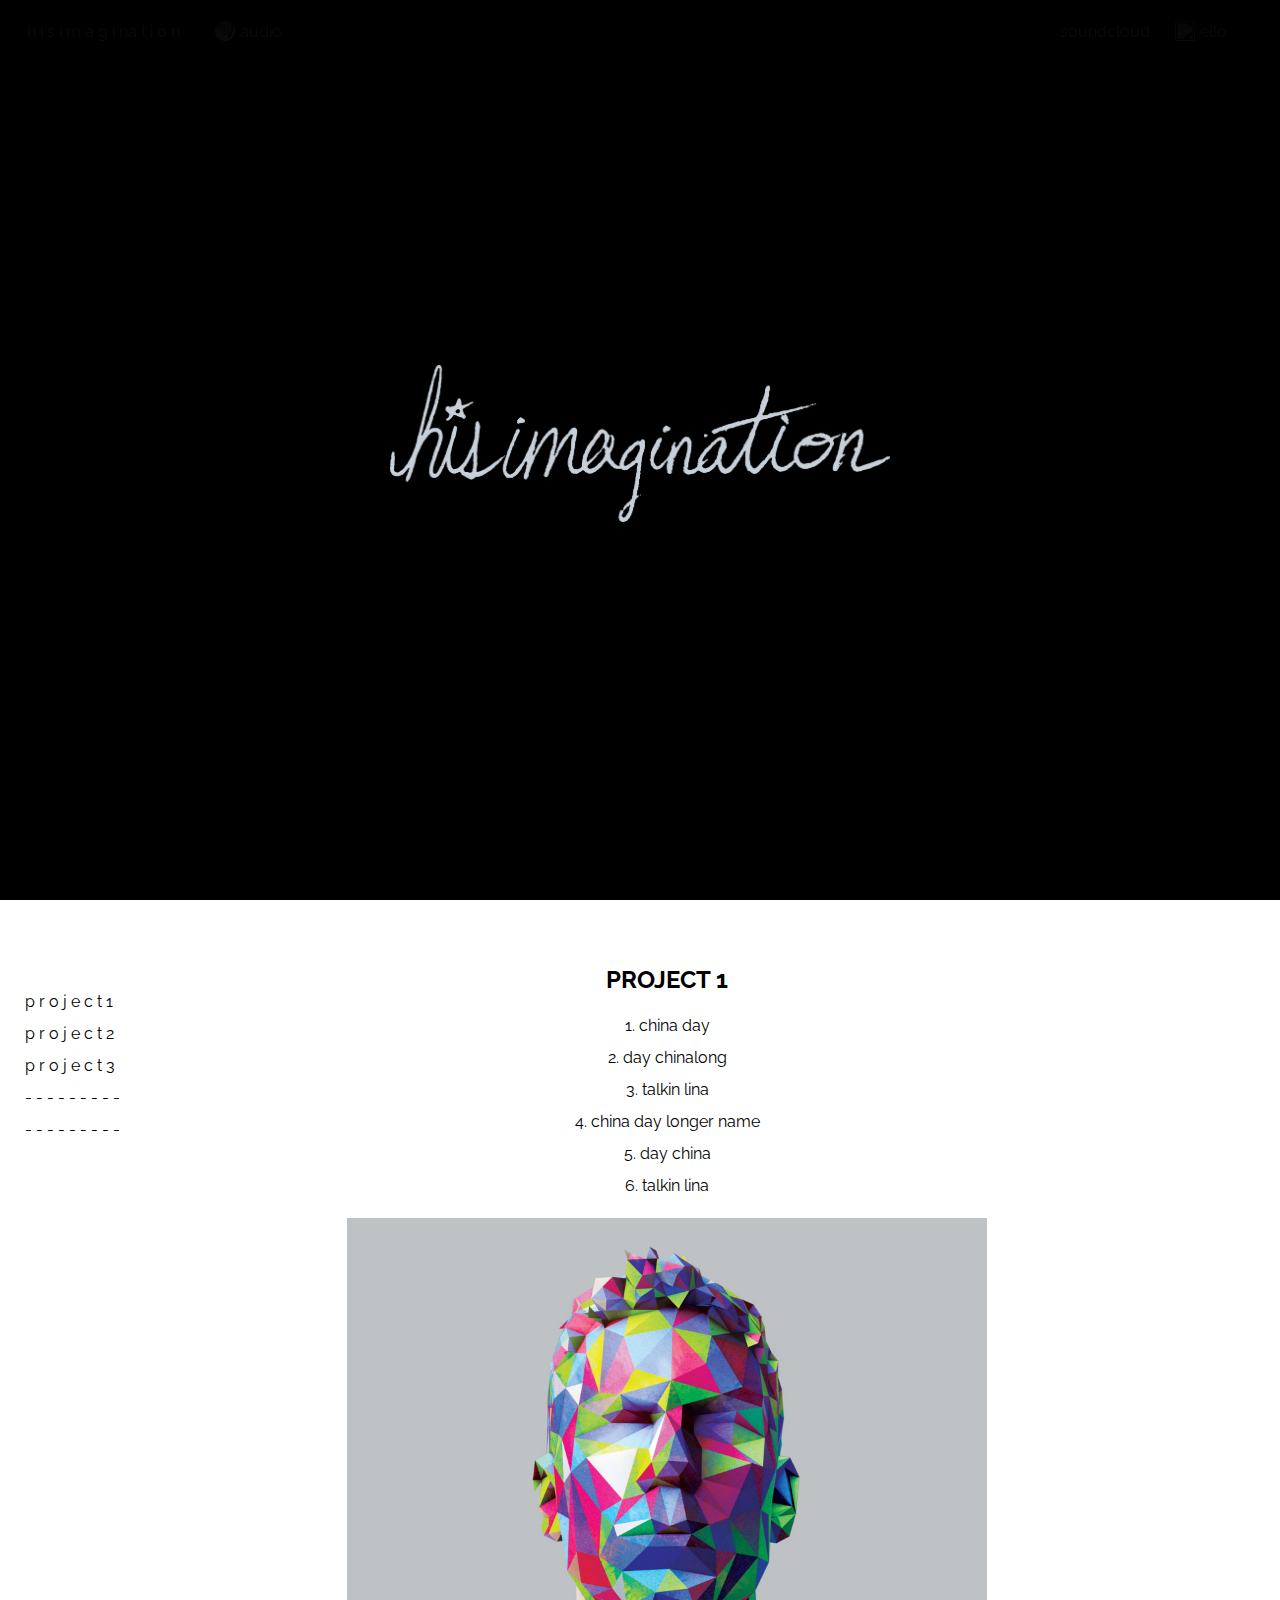
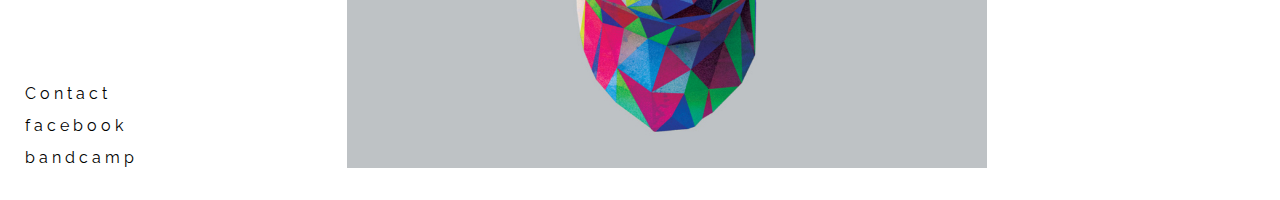
==== index.html @ 9b4d1ba6 "First commit, try and add another section that hides the audio and show a feed..." ====
<!DOCTYPE html>

<head>
	<meta charset="utf-8">
	<meta name="viewport" content="width=device-width, initial-scale=1">
	<meta name="description" content="Making the air feel good">
    <meta name="author" content=" his.imagination ">

    <title>hisimagination</title>

    <link href='https://fonts.googleapis.com/css?family=Raleway:200,400' rel='stylesheet' type='text/css'>
    <script src="js/jquery.js"></script>
    <link href="css/mystyle.css" rel="stylesheet">
</head>
<body>
	<div class="black-menu"></div>

	<div><a href="javascript:;" class="pos1"><p>h i s i m a g i na t i o n</p></a></div>

	<div><a href="javascript:;" class="tracks-button"><img src="pics/whitevinyl.png"><img  class="img-flip" src="pics/blackvinyl.png"><p>audio</p></div>

	<div><a href="https://ello.co/hisimagination" class="pos2" target="_blank"> <img src="pics/ello.png"><img  class="img-flip" src="pics/ellowhite.png"> <p>ello</p></a></div>

	<div><a href="https://soundcloud.com/hisimagination" class="pos3" target="_blank"><p>soundcloud</p></a></div>

	<div class="back-layer">
	</div>
	<div class="mid-layer">
	</div>
	<div class="first-screen">
		<header>
			<div class="header-text"><a href="javascript:;" onclick="scrollThisFar('project1');return false;"><img src="pics/FinalLogoV2.png" width="500px"></a></div>
		</header>
	</div>
	<div class="second-screen">
			<div class="track-menu">
				<ul>
					<a href="javascript:;" onclick="scrollThisFar('project1');return false;"><li>p r o j e c t 1</li></a>
					<a href="javascript:;" onclick="scrollThisFar('project2');return false;"><li>p r o j e c t 2</li></a>
					<a href="javascript:;" onclick="scrollThisFar('project3');return false;"><li>p r o j e c t 3</li></a>
					<li>- - - - - - - - -</li>
					<li>- - - - - - - - -</li>
				</ul>
			</div>
			<div class="info-menu">
				<ul>
					<li>C o n t a c t</li>
					<li>f a c e b o o k</li>
					<li>b a n d c a m p</li>
				</ul>
			</div>
		<div class="content-box">

			<div class="an-album" id="project1">
				<h3>PROJECT 1</h3>
				<ol class="tracklist">
					<li>china day</li>
					<li>day chinalong</li>
					<li>talkin lina</li>
					<li>china day longer name </li>
					<li>day china</li>
					<li>talkin lina</li>
				</ol>

				<div class="album-art">
					<img src="pics/cover-art.jpg">
				</div>
					<div class="songs">
					<iframe width="100%" height="166" scrolling="no" frameborder="no" src="https://w.soundcloud.com/player/?url=https%3A//api.soundcloud.com/tracks/240779255&amp;color=c7d0d8&amp;auto_play=false&amp;hide_related=false&amp;show_comments=true&amp;show_user=true&amp;show_reposts=false"></iframe>
					<iframe width="100%" height="166" scrolling="no" frameborder="no" src="https://w.soundcloud.com/player/?url=https%3A//api.soundcloud.com/tracks/240779255&amp;color=c7d0d8&amp;auto_play=false&amp;hide_related=false&amp;show_comments=true&amp;show_user=true&amp;show_reposts=false"></iframe>
					<iframe width="100%" height="166" scrolling="no" frameborder="no" src="https://w.soundcloud.com/player/?url=https%3A//api.soundcloud.com/tracks/240779255&amp;color=c7d0d8&amp;auto_play=false&amp;hide_related=false&amp;show_comments=true&amp;show_user=true&amp;show_reposts=false"></iframe>
					<iframe width="100%" height="166" scrolling="no" frameborder="no" src="https://w.soundcloud.com/player/?url=https%3A//api.soundcloud.com/tracks/240779255&amp;color=c7d0d8&amp;auto_play=false&amp;hide_related=false&amp;show_comments=true&amp;show_user=true&amp;show_reposts=false"></iframe>
				</div>
				<p class="album-desc">
					This is a collection of tunes from lanky pete.
			    </p>
			</div>

			<div class="an-album" id="project2">
				<h3>PROJECT 2</h3>
				<div class="album-art">
					<img src="pics/lights.png">
				</div>
				<div class="songs">
					<iframe width="100%" height="166" scrolling="no" frameborder="no" src="https://w.soundcloud.com/player/?url=https%3A//api.soundcloud.com/tracks/240779255&amp;color=c7d0d8&amp;auto_play=false&amp;hide_related=false&amp;show_comments=true&amp;show_user=true&amp;show_reposts=false"></iframe>
					<iframe width="100%" height="166" scrolling="no" frameborder="no" src="https://w.soundcloud.com/player/?url=https%3A//api.soundcloud.com/tracks/240779255&amp;color=c7d0d8&amp;auto_play=false&amp;hide_related=false&amp;show_comments=true&amp;show_user=true&amp;show_reposts=false"></iframe>
					<iframe width="100%" height="166" scrolling="no" frameborder="no" src="https://w.soundcloud.com/player/?url=https%3A//api.soundcloud.com/tracks/240779255&amp;color=c7d0d8&amp;auto_play=false&amp;hide_related=false&amp;show_comments=true&amp;show_user=true&amp;show_reposts=false"></iframe>
					<iframe width="100%" height="166" scrolling="no" frameborder="no" src="https://w.soundcloud.com/player/?url=https%3A//api.soundcloud.com/tracks/240779255&amp;color=c7d0d8&amp;auto_play=false&amp;hide_related=false&amp;show_comments=true&amp;show_user=true&amp;show_reposts=false"></iframe>
				</div>
				<p class="album-desc">
					The second on most the first results on google images for album art. The second on most the first results on google images for album art.The second on most the first results on google images for album art.The second on most the first results on google images for album art.The second on most the first results on google images for album art. The second on most the first results on google images for album art.The second on most the first results on google images for album art.The second on most the first results on google images for album art.The second on most the first results on google images for album art. The second on most the first results on google images for album art.The second on most the first results on google images for album art.The second on most the first results on google images for album art.The second on most the first results on google images for album art. The second on most the first results on google images for album art.The second on most the first results on google images for album art.The second on most the first results on google images for album art.The second on most the first results on google images for album art. The second on most the first results on google images for album art.The second on most the first results on google images for album art.The second on most the first results on google images for album art.The second on most the first results on google images for album art. The second on most the first results on google images for album art.The second on most the first results on google images for album art.The second on most the first results on google images for album art.
			    </p>
			</div>

			<div class="an-album" id="project3">
				<h3>PROJECT 3</h3>
				<div class="album-art">
					<img src="pics/summer-album-art.jpg">
				</div>
				<p class="album-desc">
					a story of hundreds of truths.  a story of hundreds of truths.a story of hundreds of truths.a story of hundreds of truths. a story of hundreds of truths. a story of hundreds of truths. a story of hundreds of truths.
			    </p>
			</div>


		</div>
	</div>
</body>
<script src="js/nightmode.js"></script>
<script src="js/scrollfix.js"></script>
---- css/mystyle.css ----
/*COLORS #C7D0D8 */

body{
	font-family: 'Raleway', sans-serif;
	margin: 0;
	/*background-color: #FFFAFA;*/
	background-color: black;
}

p{
	margin: 0;
	color: white;
}

a{
	text-decoration: none;
	color: black;
}

a:link {
    text-decoration: none;
}

a:visited {
    text-decoration: none;
}

a:hover {
    text-decoration: none;
    color: #C7D0D8;
    transition: color .1s;
   -moz-transition: color .1s;
   -webkit-transition: color .1s;
}

a:active {
    text-decoration: none;
}

ul{
	list-style: none;
	padding-left: 25px;
	line-height: 2em;
}

.black-menu{
	position: fixed;
	top: 0px;
	z-index: 10;
	background-color: black;
	height: 60px;
	width: 100%;
}

.back-layer{
	position: relative;
	top: 0px;
	height: 100vh;
	margin: 0;
	z-index: 2;
}

.mid-layer{
	position: absolute;
	top: 0px;
	background: linear-gradient(black, transparent);
	height: 100vh;
	width: 100%;
	z-index: 11;
}

.first-screen{
	position: relative;
	bottom: 100vh;
	z-index: 12;
	width: 100%;
	height: 100vh;
}

header{
	display: flex;
	justify-content: space-around;
	height: 100%;
	align-items: center;
}

/*Album Titles*/
h3{
	font-size: 24px;
	text-align: center;
	margin: 5px auto;
}

.header-text{
	font-size: 55px;
	color: #C7D0D8;
	font-weight: 200;
}

.pos1{
	position: fixed;
	z-index: 10;
	top: 22px;
	left: 27px;
}

.tracks-button{
	position: fixed;
	z-index: 10;
	top: 22px;
	left: 240px;
}

.tracks-button img{
	height: 20px;
	width: 20px;
	position: absolute;
	left: -25px;
	top: -1px;
}

.img-flip{
	display: none;
}

.pos2{
	position: fixed;
	z-index: 10;
	width: 40px;
	top: 22px;
	right: 40px;
}

.pos2 img{
	height: 20px;
	width: 20px;
	position: absolute;
	left: -25px;
	top: -1px;
}

.pos3{
	position: fixed;
	z-index: 10;
	top: 22px;
	right: 130px;
}

.second-screen{
	position: absolute;
	top: 100vh;
	z-index: 0;
	background-color: white;
	width: 100%;
	height: 100vh;
}

.track-menu{
	position: absolute;
	top: 70px;
}

.info-menu{
	position: absolute;
	bottom: 10px;
}

.content-box{
	position: absolute;
	overflow: hidden;
	top: 60px;
	left: 200px;
	height: 90vh;
	width: 73%;
}

.an-album{
	margin: 0 auto;
	padding-bottom: 50px;
	width: 640px;
}

.album-art img{
	width: 640px;
	height: 550px;
}

.tracklist{
	text-align: center;
	list-style-position:inside;
	line-height: 2em;
	padding: 0;
}

.album-desc{
	color: black;
}
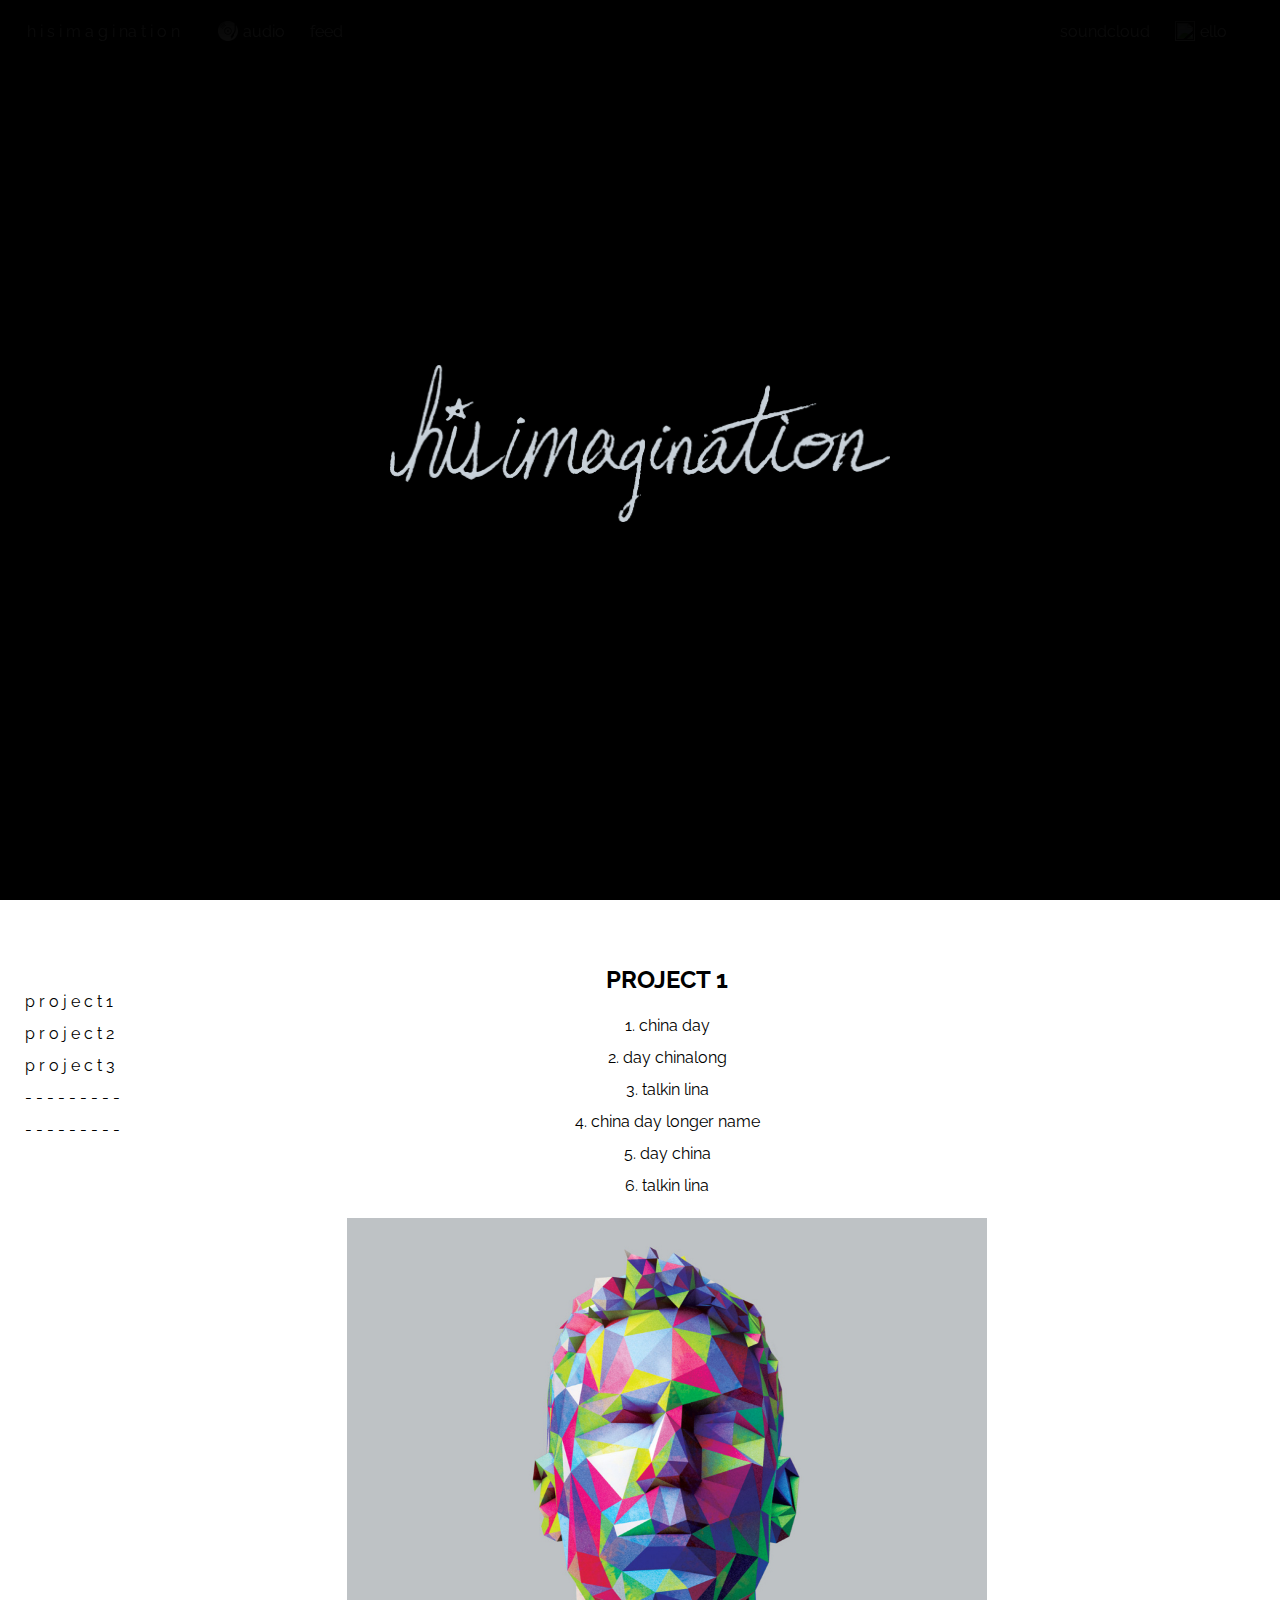
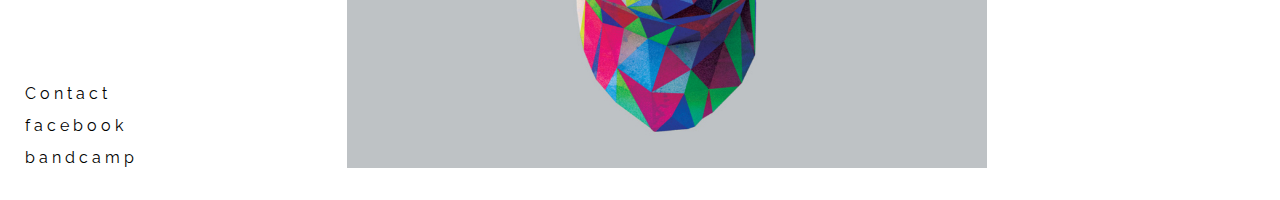
==== commit 55af6c2b: "Once again for the first time.." ====
--- a/index.html
+++ b/index.html
@@ -18,6 +18,8 @@
 	<div><a href="javascript:;" class="pos1"><p>h i s i m a g i na t i o n</p></a></div>
 
 	<div><a href="javascript:;" class="tracks-button"><img src="pics/whitevinyl.png"><img  class="img-flip" src="pics/blackvinyl.png"><p>audio</p></div>
+
+	<div><a href="javascript:;" class="feed-button"><p>feed</p></div>
 
 	<div><a href="https://ello.co/hisimagination" class="pos2" target="_blank"> <img src="pics/ello.png"><img  class="img-flip" src="pics/ellowhite.png"> <p>ello</p></a></div>
 
--- a/css/mystyle.css
+++ b/css/mystyle.css
@@ -108,7 +108,14 @@
 	position: fixed;
 	z-index: 10;
 	top: 22px;
-	left: 240px;
+	left: 243px;
+}
+
+.feed-button{
+	position: fixed;
+	z-index: 10;
+	top: 22px;
+	left: 310px;
 }
 
 .tracks-button img{
